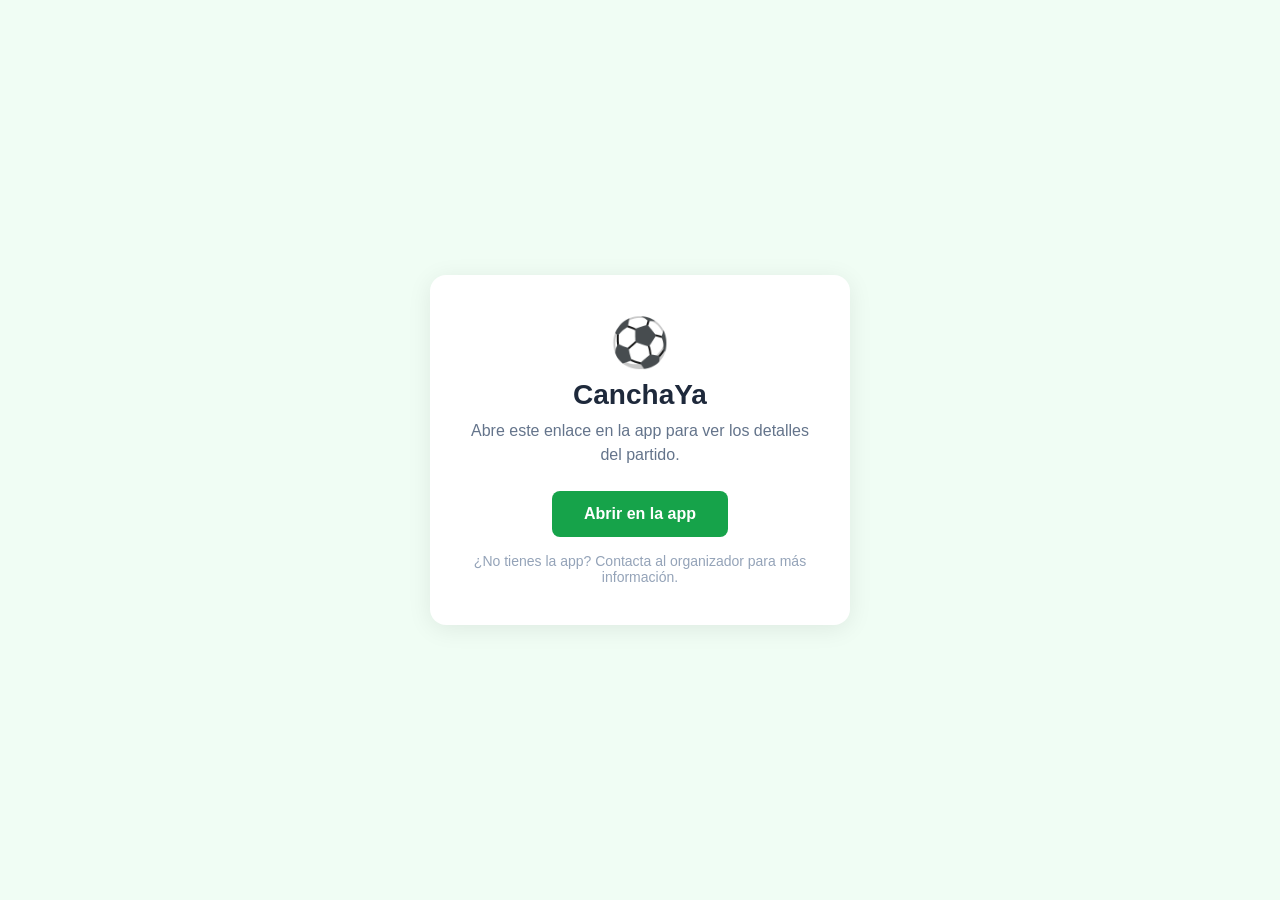
==== index.html @ 444a0ab6 "update index" ====
<!DOCTYPE html>
<html lang="es">
<head>
  <meta charset="UTF-8" />
  <meta name="viewport" content="width=device-width, initial-scale=1.0" />
  <title>CanchaYa</title>
  <style>
    * { margin: 0; padding: 0; box-sizing: border-box; }
    body {
      font-family: -apple-system, BlinkMacSystemFont, "Segoe UI", Roboto, sans-serif;
      display: flex; justify-content: center; align-items: center;
      min-height: 100vh; background: #f0fdf4; color: #1e293b;
    }
    .card {
      text-align: center; padding: 2.5rem; max-width: 420px;
      background: #fff; border-radius: 1rem;
      box-shadow: 0 4px 24px rgba(0,0,0,.08);
    }
    .logo { font-size: 3rem; margin-bottom: 0.5rem; }
    h1 { font-size: 1.75rem; margin-bottom: .5rem; }
    p { color: #64748b; margin-bottom: 1.5rem; line-height: 1.5; }
    .btn {
      display: inline-block; padding: .875rem 2rem;
      background: #16a34a; color: #fff; border-radius: .5rem;
      text-decoration: none; font-weight: 600; font-size: 1rem;
      transition: background .2s;
    }
    .btn:hover { background: #15803d; }
    .secondary { display: block; margin-top: 1rem; color: #94a3b8; font-size: .875rem; }
  </style>
</head>
<body>
  <div class="card">
    <div class="logo">⚽</div>
    <h1>CanchaYa</h1>
    <p>Abre este enlace en la app para ver los detalles del partido.</p>
    <a class="btn" id="openApp" href="#">Abrir en la app</a>
    <span class="secondary">¿No tienes la app? Contacta al organizador para más información.</span>
  </div>
  <script>
    (function () {
      var path = window.location.pathname.replace('/canchaya2', '') + window.location.search;
      var appUrl = 'canchaya://' + path.replace(/^\//, '');
      document.getElementById('openApp').href = appUrl;
      if (/android/i.test(navigator.userAgent)) {
        window.location.replace(appUrl);
      }
    })();
  </script>
</body>
</html>
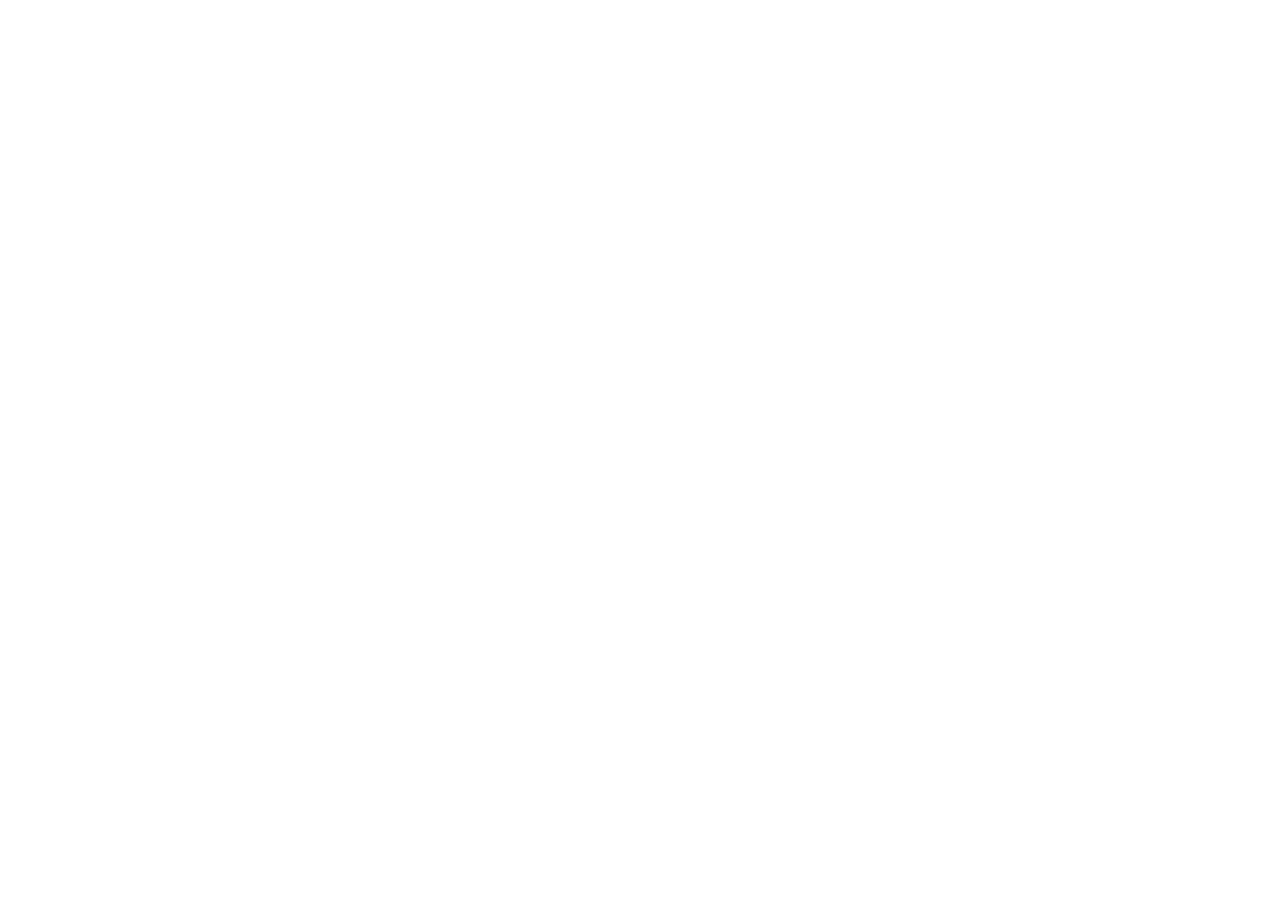
==== commit 6f7f6ed1: "Updates" ====
--- a/index.html
+++ b/index.html
@@ -1,51 +1,37 @@
 <!DOCTYPE html>
-<html lang="es">
-<head>
-  <meta charset="UTF-8" />
-  <meta name="viewport" content="width=device-width, initial-scale=1.0" />
-  <title>CanchaYa</title>
-  <style>
-    * { margin: 0; padding: 0; box-sizing: border-box; }
-    body {
-      font-family: -apple-system, BlinkMacSystemFont, "Segoe UI", Roboto, sans-serif;
-      display: flex; justify-content: center; align-items: center;
-      min-height: 100vh; background: #f0fdf4; color: #1e293b;
-    }
-    .card {
-      text-align: center; padding: 2.5rem; max-width: 420px;
-      background: #fff; border-radius: 1rem;
-      box-shadow: 0 4px 24px rgba(0,0,0,.08);
-    }
-    .logo { font-size: 3rem; margin-bottom: 0.5rem; }
-    h1 { font-size: 1.75rem; margin-bottom: .5rem; }
-    p { color: #64748b; margin-bottom: 1.5rem; line-height: 1.5; }
-    .btn {
-      display: inline-block; padding: .875rem 2rem;
-      background: #16a34a; color: #fff; border-radius: .5rem;
-      text-decoration: none; font-weight: 600; font-size: 1rem;
-      transition: background .2s;
-    }
-    .btn:hover { background: #15803d; }
-    .secondary { display: block; margin-top: 1rem; color: #94a3b8; font-size: .875rem; }
-  </style>
-</head>
-<body>
-  <div class="card">
-    <div class="logo">⚽</div>
-    <h1>CanchaYa</h1>
-    <p>Abre este enlace en la app para ver los detalles del partido.</p>
-    <a class="btn" id="openApp" href="#">Abrir en la app</a>
-    <span class="secondary">¿No tienes la app? Contacta al organizador para más información.</span>
-  </div>
-  <script>
-    (function () {
-      var path = window.location.pathname.replace('/canchaya2', '') + window.location.search;
-      var appUrl = 'canchaya://' + path.replace(/^\//, '');
-      document.getElementById('openApp').href = appUrl;
-      if (/android/i.test(navigator.userAgent)) {
-        window.location.replace(appUrl);
+<html lang="en">
+  <head>
+    <meta charset="utf-8" />
+    <meta httpEquiv="X-UA-Compatible" content="IE=edge" />
+    <meta name="viewport" content="width=device-width, initial-scale=1, shrink-to-fit=no" />
+    <title>CanchaYa</title>
+    <!-- The `react-native-web` recommended style reset: https://necolas.github.io/react-native-web/docs/setup/#root-element -->
+    <style id="expo-reset">
+      /* These styles make the body full-height */
+      html,
+      body {
+        height: 100%;
       }
-    })();
-  </script>
+      /* These styles disable body scrolling if you are using <ScrollView> */
+      body {
+        overflow: hidden;
+      }
+      /* These styles make the root element full-height */
+      #root {
+        display: flex;
+        height: 100%;
+        flex: 1;
+      }
+    </style>
+  <link rel="preload" href="/canchaya2/_expo/static/css/web-8f137938c6a1d4458e502d9ff86840a8.css" as="style"><link rel="stylesheet" href="/canchaya2/_expo/static/css/web-8f137938c6a1d4458e502d9ff86840a8.css"><link rel="icon" href="/canchaya2/favicon.ico" /></head>
+
+  <body>
+    <!-- Use static rendering with Expo Router to support running without JavaScript. -->
+    <noscript>
+      You need to enable JavaScript to run this app.
+    </noscript>
+    <!-- The root element for your Expo app. -->
+    <div id="root"></div>
+  <script src="/canchaya2/_expo/static/js/web/index-aacd688eeeefd3a7a8c176c19d73e7df.js" defer></script>
 </body>
 </html>
